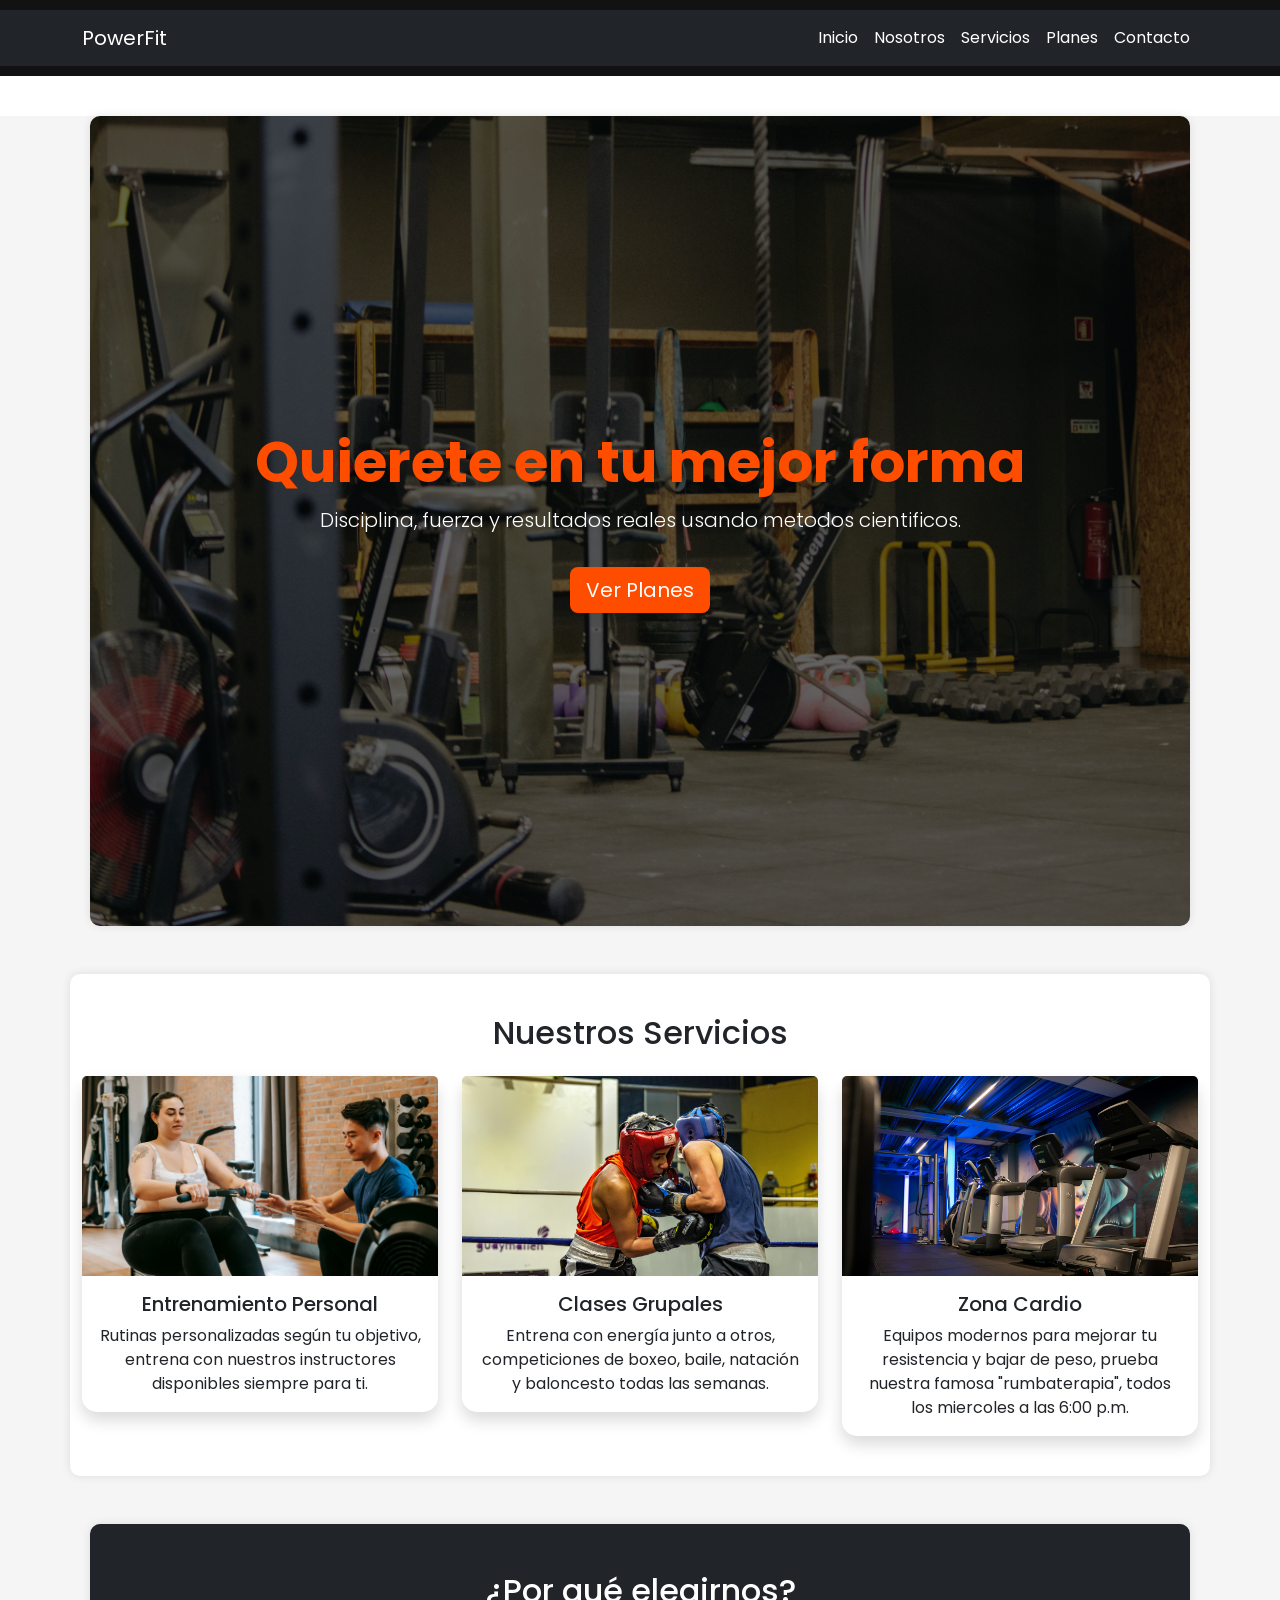
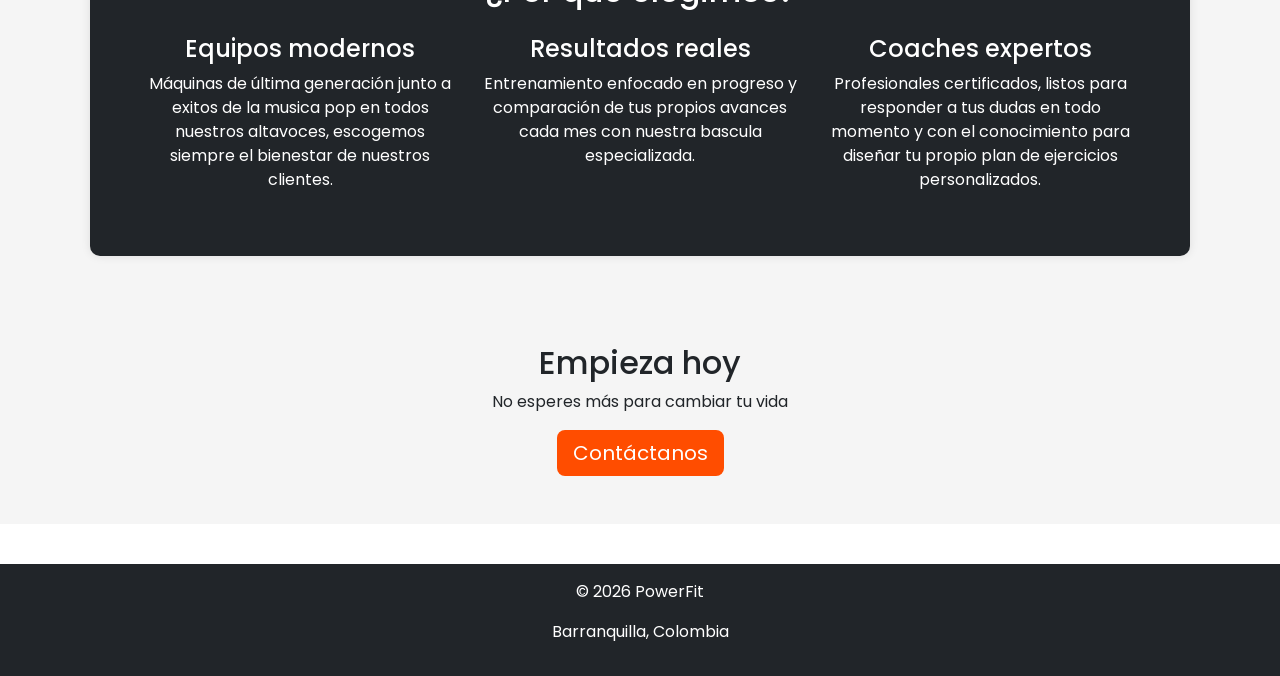
==== index.html @ 4eddfe27 "Estructura inicial PowerFit" ====
<!DOCTYPE html>
<html lang="es">
<head>
    <meta charset="UTF-8">
    <meta name="author" content="Juan Alvarez">
    <meta name="viewport" content="width=device-width, initial-scale=1.0">
    <meta name="description" content="Gimnasio PowerFit">
    <meta name="keywords" content="gimnasio, salud, entrenamiento">
    <meta name="robots" content="index, follow">
    <title>Powerfit - Inicio</title>

    <link rel="preconnect" href="https://fonts.googleapis.com">
    <link rel="preconnect" href="https://fonts.gstatic.com" crossorigin>
    <link href="https://fonts.googleapis.com/css2?family=Poppins:wght@300;400;600;700&display=swap" rel="stylesheet">

    <link href="https://cdn.jsdelivr.net/npm/bootstrap@5.3.0/dist/css/bootstrap.min.css" rel="stylesheet">
    <link rel="stylesheet" href="https://cdn.jsdelivr.net/npm/bootstrap-icons@1.11.3/font/bootstrap-icons.min.css">
    <link href="css/style.css" rel="stylesheet">
</head>

<body>

    <header>
             <nav class="navbar navbar-expand-lg navbar-dark bg-dark">
        <div class="container">
        <a class="navbar-brand" href="index.html">PowerFit</a>

        <button class="navbar-toggler" type="button"
            data-bs-toggle="collapse"
            data-bs-target="#menu">
            <span class="navbar-toggler-icon"></span>
        </button>

        <div class="collapse navbar-collapse" id="menu">
            <ul class="navbar-nav ms-auto">
                <li class="nav-item">
                    <a class="nav-link" href="index.html">Inicio</a>
                </li>

                <li class="nav-item">
                    <a class="nav-link" href="nosotros.html">Nosotros</a>
                </li>

                <li class="nav-item">
                    <a class="nav-link" href="servicios.html">Servicios</a>
                </li>

                <li class="nav-item">
                    <a class="nav-link" href="planes.html">Planes</a>
                </li>

                <li class="nav-item">
                    <a class="nav-link" href="contacto.html">Contacto</a>
                </li>
            </ul>
        </div>
    </div>
</nav>

    </header>
<main>
  <section class="hero text-center text-white d-flex align-items-center">
    <div class="container">
      <h1 class="display-4 fw-bold">Quierete en tu mejor forma</h1>
      <p class="lead">Disciplina, fuerza y resultados reales usando metodos cientificos.</p>
      <a href="planes.html" class="btn btn-primary btn-lg mt-3">Ver Planes</a>
    </div>
  </section>

  <section class="container my-5">
    <h2 class="text-center mb-4">Nuestros Servicios</h2>
    <div class="row">

      <div class="col-md-4">
        <div class="card shadow">
          <img src="./instructr gym.jpg" alt="Joven entrenador ayudando a mujer en su primera sesion" class="card-img-top">
          <div class="card-body text-center">
            <h5 class="card-title">Entrenamiento Personal</h5>
            <p class="card-text">Rutinas personalizadas según tu objetivo, entrena con nuestros instructores disponibles siempre para ti.</p>
          </div>
        </div>
      </div>

      <div class="col-md-4">
        <div class="card shadow">
          <img src="./boxeo gym.jpg" alt="Jovenes en enfrentamiento amistoso de boxeo" class="card-img-top">
          <div class="card-body text-center">
            <h5 class="card-title">Clases Grupales</h5>
            <p class="card-text">Entrena con energía junto a otros, competiciones de boxeo, baile, natación y baloncesto todas las semanas.</p>
          </div>
        </div>
      </div>

      <div class="col-md-4">
        <div class="card shadow">
          <img src="maquinas gym.jpg" alt="Caminadoras ofrecidas por el gimnasio" class="card-img-top">
          <div class="card-body text-center">
            <h5 class="card-title">Zona Cardio</h5>
            <p class="card-text">Equipos modernos para mejorar tu resistencia y bajar de peso, prueba nuestra famosa "rumbaterapia", todos los miercoles a las 6:00 p.m.</p>
          </div>
        </div>
      </div>

    </div>
  </section>

  <section class="bg-dark text-white text-center py-5">
    <div class="container">
      <h2>¿Por qué elegirnos?</h2>
      <div class="row mt-4">

        <div class="col-md-4">
          <h4>Equipos modernos</h4>
          <p>Máquinas de última generación junto a exitos de la musica pop en todos nuestros altavoces, escogemos siempre el bienestar de nuestros clientes.</p>
        </div>

        <div class="col-md-4">
          <h4>Resultados reales</h4>
          <p>Entrenamiento enfocado en progreso y comparación de tus propios avances cada mes con nuestra bascula especializada.</p>
        </div>

        <div class="col-md-4">
          <h4>Coaches expertos</h4>
          <p>Profesionales certificados, listos para responder a tus dudas en todo momento y con el conocimiento para diseñar tu propio plan de ejercicios personalizados.</p>
        </div>

      </div>
    </div>
  </section>

  <section class="text-center py-5">
    <h2>Empieza hoy</h2>
    <p>No esperes más para cambiar tu vida</p>
    <a href="contacto.html" class="btn btn-primary btn-lg">Contáctanos</a>
  </section>
</main>

<footer class="bg-dark text-white text-center py-3">
  <p>© 2026 PowerFit</p>
  <p>Barranquilla, Colombia</p>
</footer>

<script src="https://cdn.jsdelivr.net/npm/bootstrap@5.3.0/dist/js/bootstrap.bundle.min.js"></script>

</body>
</html>
---- css/style.css ----
header {
  background: #121212;
  padding: 10px 0;
}
header .navbar-nav .nav-link {
  color: white !important;
}
header .navbar-nav .nav-link:hover {
  color: #ff4d00 !important;
}

.navbar-toggler {
  border: none;
}

main {
  min-height: 80vh;
  background: #f5f5f5;
}
main section {
  background: white;
  border-radius: 10px;
  padding: 50px;
  max-width: 800px;
  margin: auto;
  box-shadow: 0 0 10px rgba(0, 0, 0, 0.1);
  text-align: center;
}
main section h1 {
  color: #ff4d00;
  transition: 0.3s;
}
main section h1:hover {
  transform: scale(1.1);
}

.hero {
  height: 90vh;
  background: linear-gradient(rgba(0, 0, 0, 0.6), rgba(0, 0, 0, 0.6)), url(../gym\ foto.jpg);
  background-size: cover;
  background-position: center;
}

.card {
  transition: 0.3s;
  border: none;
  border-radius: 15px;
}
.card:hover {
  transform: scale(1.05);
}

main section {
  background: white;
  border-radius: 10px;
  padding: 40px;
  max-width: 1100px;
  margin: 40px auto;
  box-shadow: 0 0 10px rgba(0, 0, 0, 0.1);
}

section:last-of-type {
  background: transparent;
  box-shadow: none;
}

.card-img-top {
  height: 200px;
  -o-object-fit: cover;
     object-fit: cover;
}

form {
  background: white;
  padding: 30px;
  border-radius: 10px;
  box-shadow: 0 0 15px rgba(0, 0, 0, 0.1);
}

input, textarea {
  border-radius: 8px !important;
}

button {
  transition: 0.3s;
}
button:hover {
  transform: scale(1.05);
}

.hero {
  display: flex;
  justify-content: center;
  align-items: center;
}

.text-center-base, .hero {
  text-align: center;
}

body {
  font-family: "Poppins", sans-serif;
}

.btn-primary {
  background-color: #ff4d00;
  border: none;
}

.icon {
  font-size: 3rem;
  margin-bottom: 15px;
}

.card-base, .card-servicio {
  border-radius: 15px;
  padding: 30px;
  box-shadow: 0 10px 20px rgba(0, 0, 0, 0.08);
}

.contact-box,
.info-box {
  background: white;
  padding: 40px;
  border-radius: 15px;
  box-shadow: 0 10px 25px rgba(0, 0, 0, 0.08);
}

.info-box h3 {
  margin-bottom: 20px;
}

.contact-info {
  display: flex;
  align-items: center;
  gap: 15px;
  margin-top: 20px;
  font-size: 1.1rem;
}

.contact-info i {
  color: #ff4d00;
  font-size: 1.4rem;
}

.form-control {
  border: 2px solid #d1d5db;
  padding: 12px;
  transition: 0.3s;
}

.form-control:focus {
  border-color: #ff4d00;
  box-shadow: 0 0 10px rgba(255, 77, 0, 0.2);
}

.card-servicio {
  background: white;
}

@media (max-width: 768px) {
  nav {
    flex-direction: column;
  }
}
@media (max-width: 768px) {
  .hero {
    height: 60vh;
    text-align: center;
    padding: 20px;
  }
  .hero h1 {
    font-size: 2rem !important;
  }
}
@media (max-width: 768px) and (max-width: 768px) {
  h1 {
    font-size: 2rem !important;
  }
  h2 {
    font-size: 1.5rem !important;
  }
  p {
    font-size: 0.95rem;
  }
  .container {
    padding-left: 20px;
    padding-right: 20px;
  }
}
@media (max-width: 768px) {
  .navbar-nav {
    text-align: center;
  }
}/*# sourceMappingURL=style.css.map */
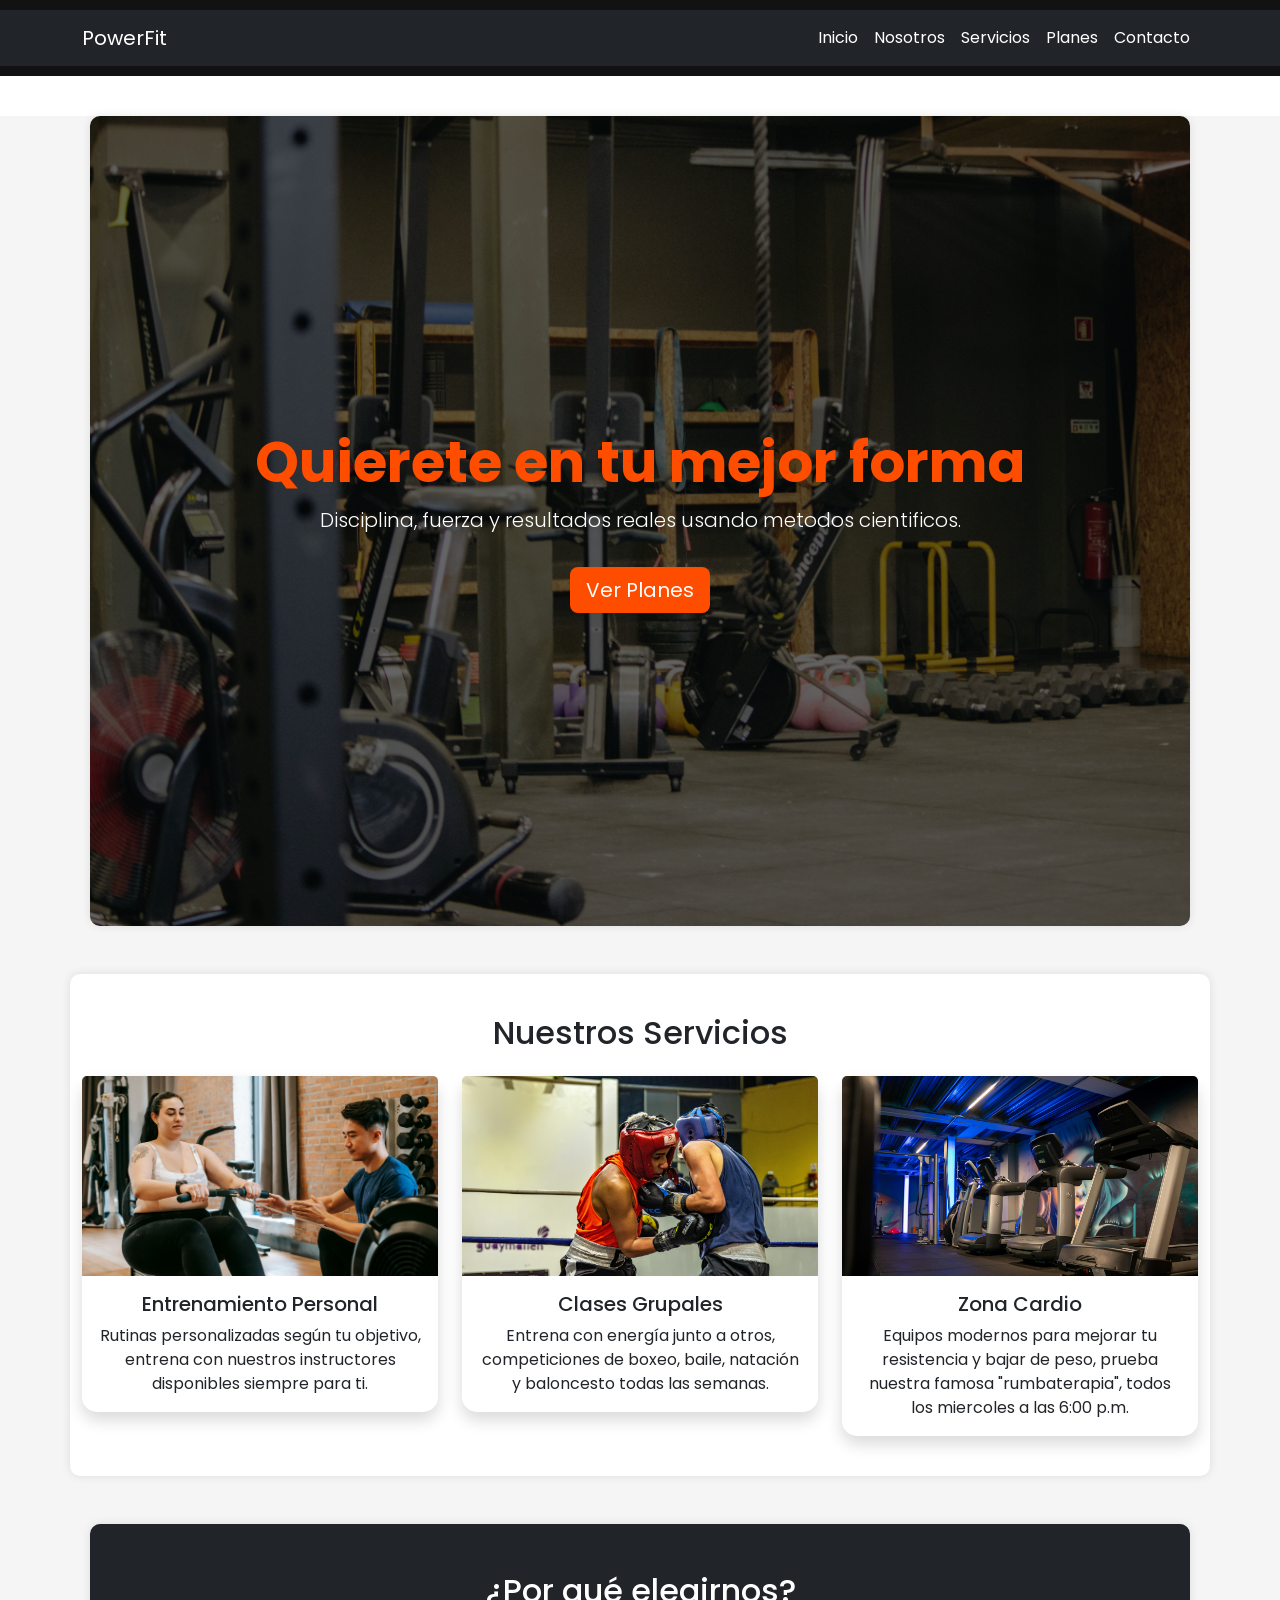
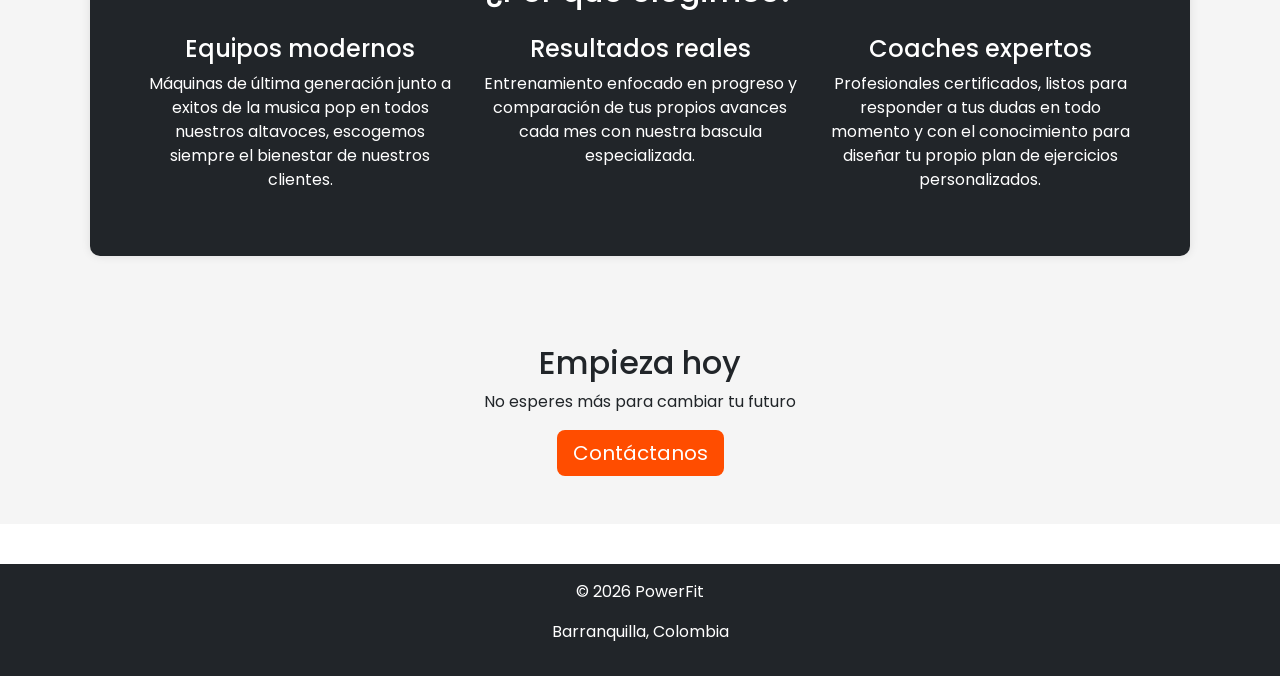
==== commit 5220e37f: "Mejoras visuales en cards y botones" ====
--- a/index.html
+++ b/index.html
@@ -130,7 +130,7 @@
 
   <section class="text-center py-5">
     <h2>Empieza hoy</h2>
-    <p>No esperes más para cambiar tu vida</p>
+    <p>No esperes más para cambiar tu futuro</p>
     <a href="contacto.html" class="btn btn-primary btn-lg">Contáctanos</a>
   </section>
 </main>
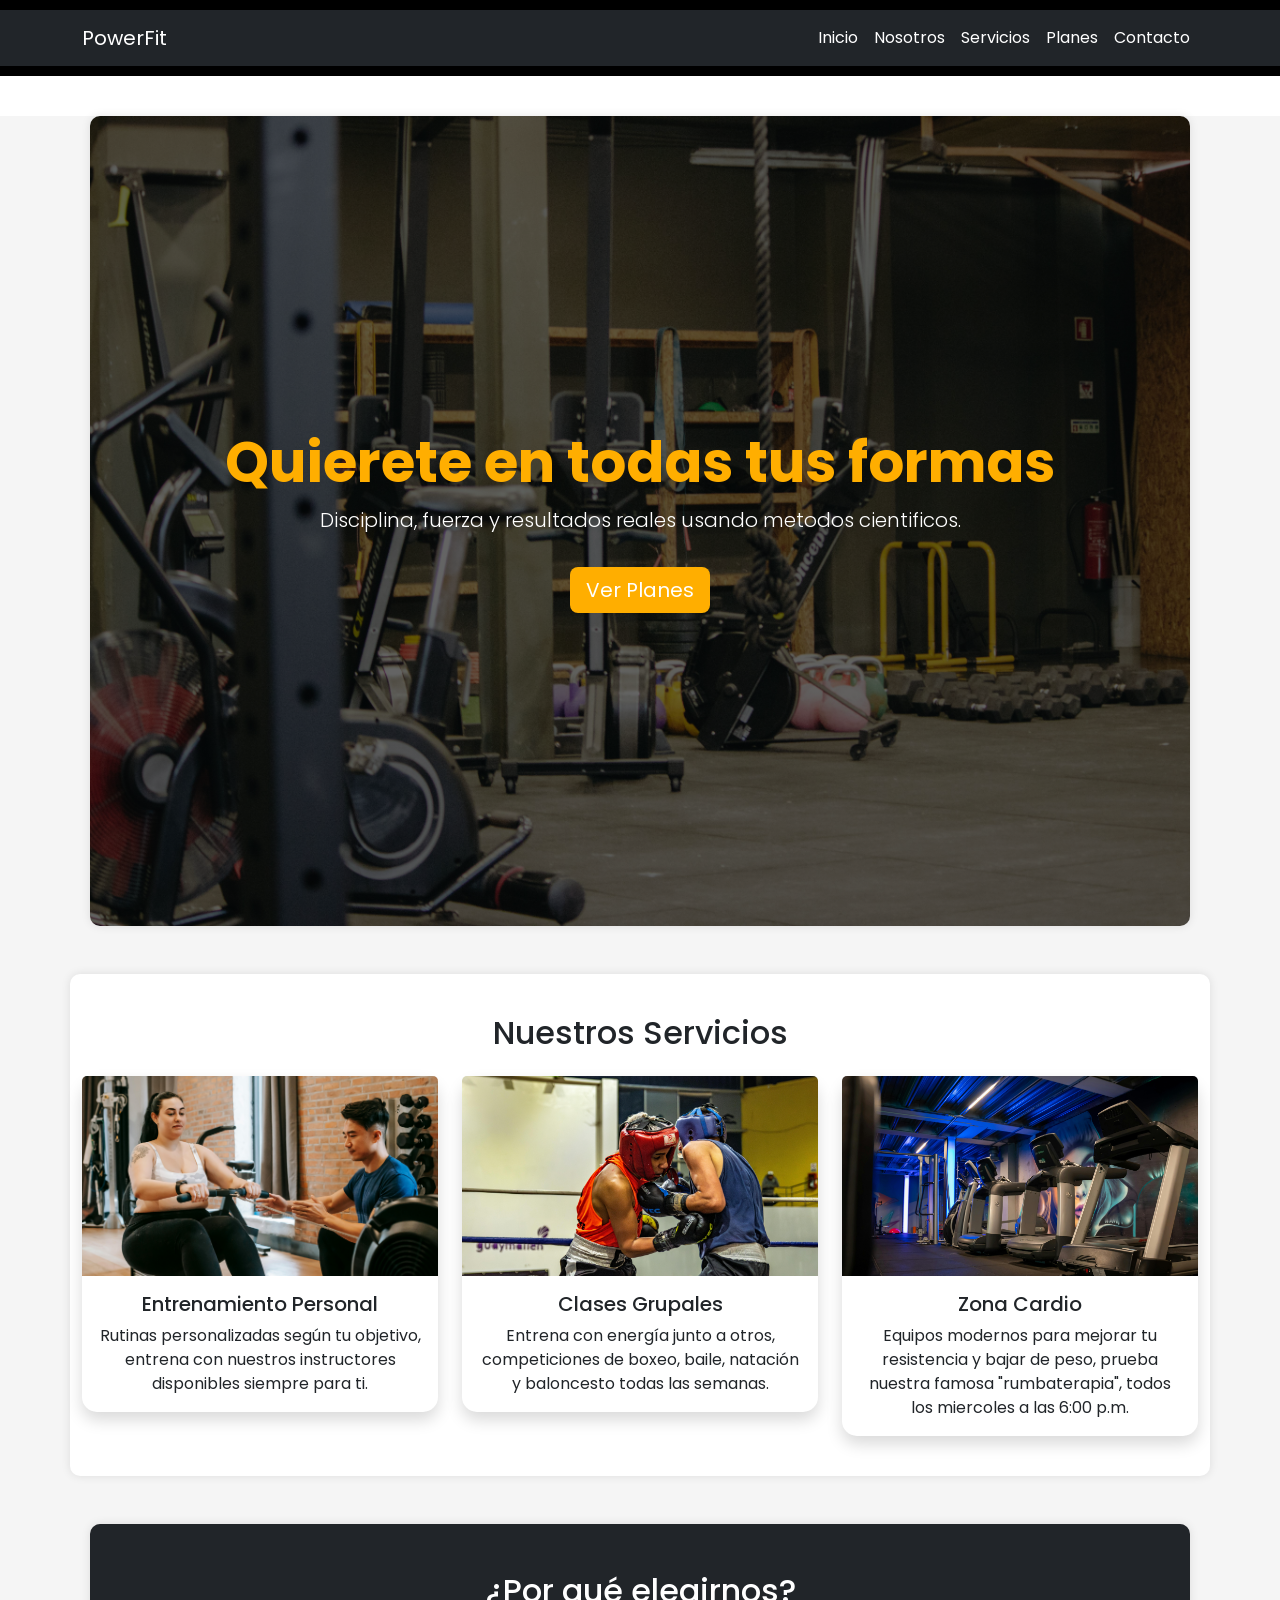
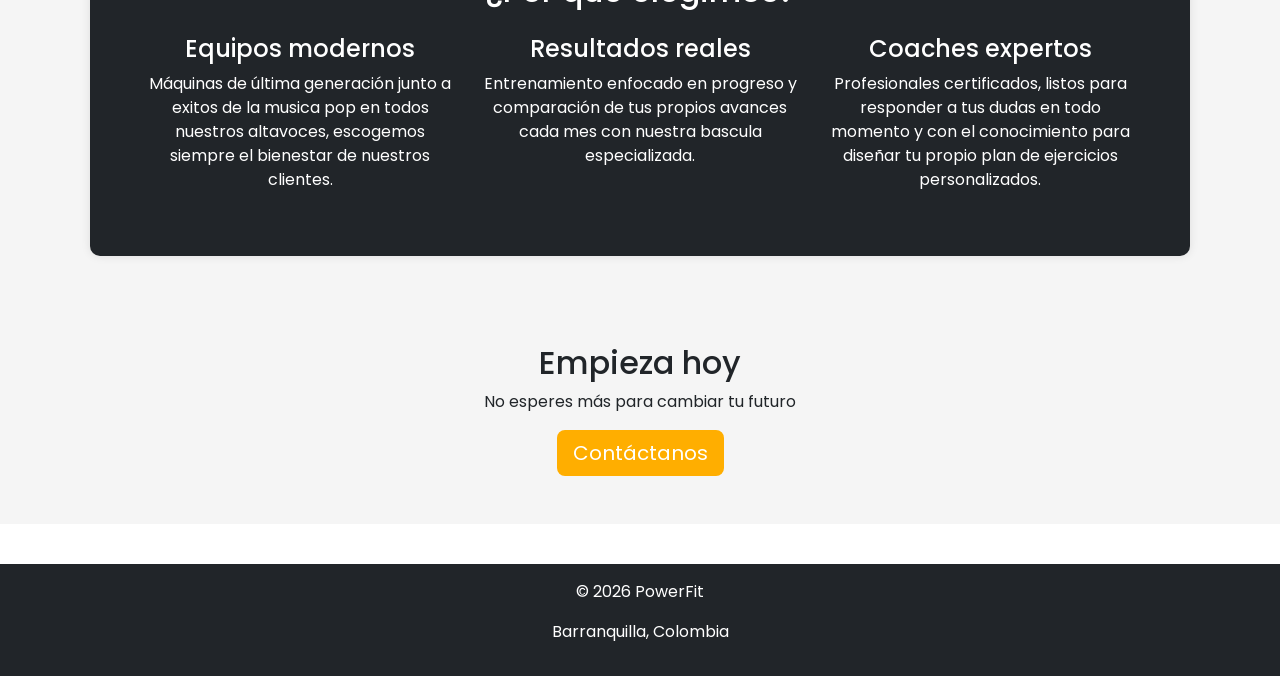
==== commit f512cc1e: "Correcciones finales y mejoras SEO" ====
--- a/index.html
+++ b/index.html
@@ -61,7 +61,7 @@
 <main>
   <section class="hero text-center text-white d-flex align-items-center">
     <div class="container">
-      <h1 class="display-4 fw-bold">Quierete en tu mejor forma</h1>
+      <h1 class="display-4 fw-bold">Quierete en todas tus formas</h1>
       <p class="lead">Disciplina, fuerza y resultados reales usando metodos cientificos.</p>
       <a href="planes.html" class="btn btn-primary btn-lg mt-3">Ver Planes</a>
     </div>
--- a/css/style.css
+++ b/css/style.css
@@ -1,12 +1,12 @@
 header {
-  background: #121212;
+  background: #000000;
   padding: 10px 0;
 }
 header .navbar-nav .nav-link {
   color: white !important;
 }
 header .navbar-nav .nav-link:hover {
-  color: #ff4d00 !important;
+  color: #ffae00 !important;
 }
 
 .navbar-toggler {
@@ -27,7 +27,7 @@
   text-align: center;
 }
 main section h1 {
-  color: #ff4d00;
+  color: #ffae00;
   transition: 0.3s;
 }
 main section h1:hover {
@@ -103,7 +103,7 @@
 }
 
 .btn-primary {
-  background-color: #ff4d00;
+  background-color: #ffae00;
   border: none;
 }
 
@@ -139,7 +139,7 @@
 }
 
 .contact-info i {
-  color: #ff4d00;
+  color: #ffae00;
   font-size: 1.4rem;
 }
 
@@ -150,7 +150,7 @@
 }
 
 .form-control:focus {
-  border-color: #ff4d00;
+  border-color: #ffae00;
   box-shadow: 0 0 10px rgba(255, 77, 0, 0.2);
 }
 
